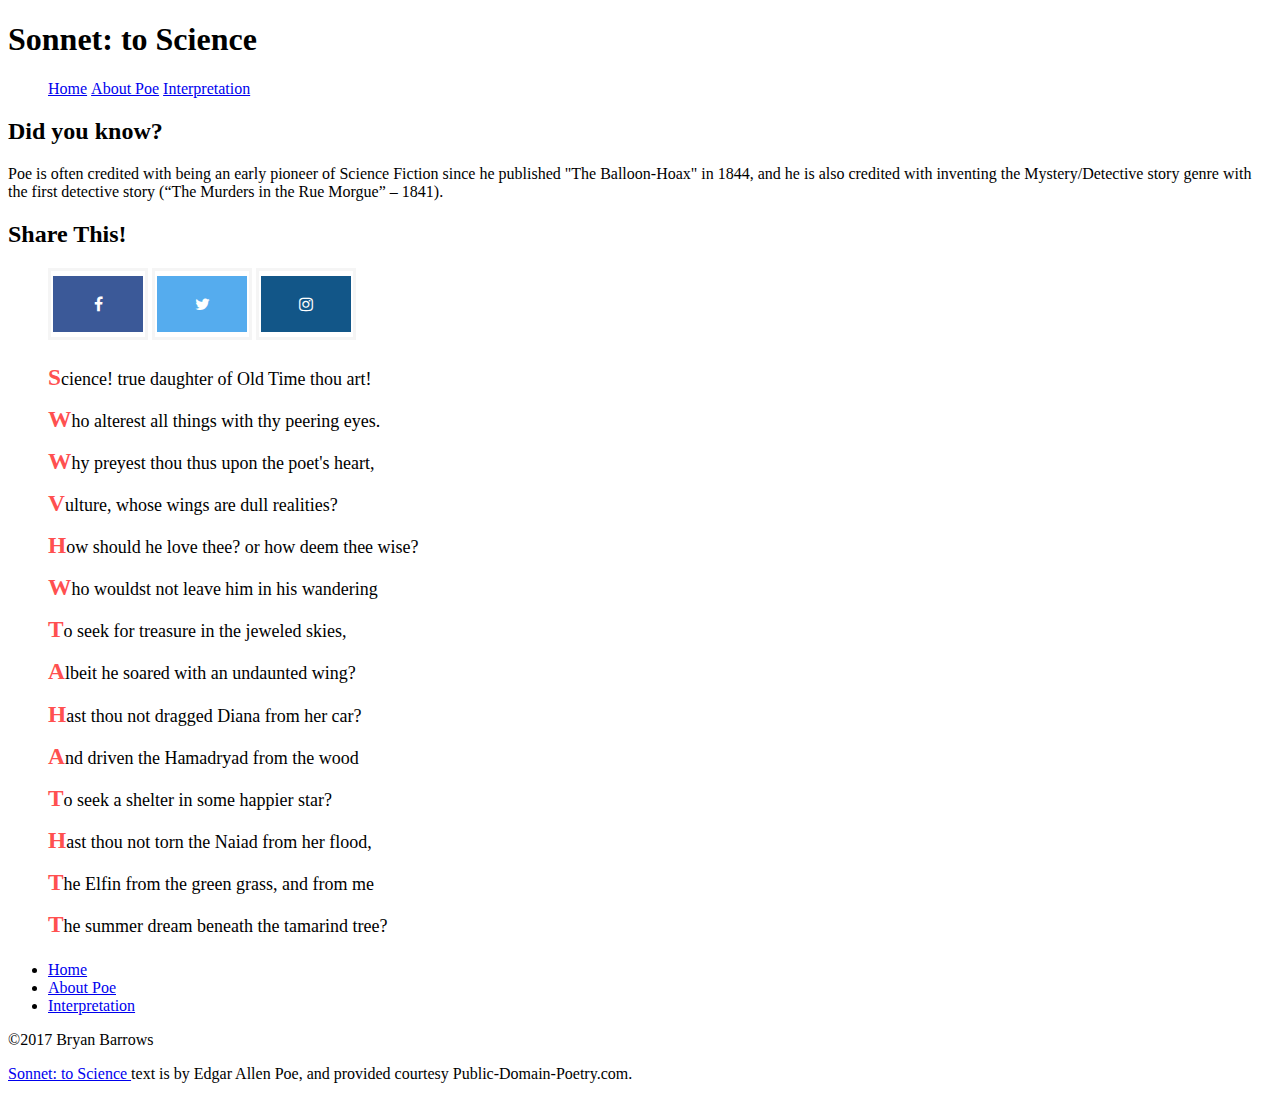
==== index.html @ b72d3bef "fixed footers" ====
<!DOCTYPE html>
<html>
<head>
    <meta charset="utf-8">
    <title>Sonnet: to Science - The Mini Site</title>
    <meta name="description" content="The advanced markup and page layout assignment.">
    <meta name="viewport" content="width=device-width, initial-scale=1">
    <link rel="stylesheet" href="styles.css">
    <!-- Add icon library -->
    <link rel="stylesheet" href="https://cdnjs.cloudflare.com/ajax/libs/font-awesome/4.7.0/css/font-awesome.min.css">

</head>
<body>
    <header>
        <h1>Sonnet: to Science</h1>
        <nav><!-- TODO: Add proper hrefs to links. -->
            <ul class="top-nav"><!-- TODO: Make this list be a horizontal navigation -->
                <li><a href="index.html" class="active">Home</a></li>
                <li><a href="about-poe.html">About Poe</a></li>
                <li><a href="interpretation.html">Interpretation</a></li>
            </ul>
        </nav>
    </header>
    <aside id="sidebar"><!-- TODO: Make sidebar float right. -->
        <h2>Did you know?</h2>
        <p>
            Poe is often credited with being an early pioneer of Science
            Fiction since he published "The Balloon-Hoax" in 1844, and he is
            also credited with inventing the Mystery/Detective story genre
            with the first detective story (&ldquo;The Murders in the Rue
            Morgue&rdquo; &ndash; 1841).
        </p>
        <h2>Share This!</h2>
        <ul class="social-links">
            <!-- Add font awesome icons -->
            <li><a href="http://facebook.com" class="fa fa-facebook"></a></li>
            <li><a href="http://twitter.com" class="fa fa-twitter"></a></li>
            <li><a href="http://instagram.com" class="fa fa-instagram"></a></li>
        </ul>
    </aside>
    <section id="content">
        <ul class="poem"><!-- TODO: Remove bullets and style poem -->
            <li>Science! true daughter of Old Time thou art!</li>
            <li>Who alterest all things with thy peering eyes.</li>
            <li>Why preyest thou thus upon the poet's heart,</li>
            <li>Vulture, whose wings are dull realities?</li>
            <li>How should he love thee? or how deem thee wise?</li>
            <li>Who wouldst not leave him in his wandering</li>
            <li>To seek for treasure in the jeweled skies,</li>
            <li>Albeit he soared with an undaunted wing?</li>
            <li>Hast thou not dragged Diana from her car?</li>
            <li>And driven the Hamadryad from the wood</li>
            <li>To seek a shelter in some happier star?</li>
            <li>Hast thou not torn the Naiad from her flood,</li>
            <li>The Elfin from the green grass, and from me</li>
            <li>The summer dream beneath the tamarind tree?</li>
        </ul>
    </section>
    <footer>
        <nav><!-- TODO: Add proper hrefs to links. -->
            <ul class="bottom-nav"><!-- TODO: Make this list be a horizontal navigation -->
                <li><a href="index.html" class="active">Home</a></li>
                <li><a href="about-poe.html">About Poe</a></li>
                <li><a href="interpretation.html">Interpretation</a></li>
            </ul>
        </nav>
        <p>&copy;2017 Bryan Barrows</p>
        <p class="smalltext">
            <a href="http://www.public-domain-poetry.com/edgar-allan-poe/sonnet-to-science-1747">
                Sonnet: to Science
            </a>
            text is by Edgar Allen Poe, and provided courtesy
            Public-Domain-Poetry.com.
        </p>
    </footer>
</body>
</html>
---- styles.css ----
/* Styles for the Advanced Markup assignment. */

.top-nav li {
    display: inline-block;
}

.poem {
    list-style-type: none;
}

.poem li {
    font-size: large;
    line-height: 1.8;
}

.poem li::first-letter {
    font-size: 130%;
    color: #ff5050;
    font-weight: bold;
}

.social-links {
    list-style-type: none;
}

.social-links li {
    border: 3px solid whitesmoke;
    display: inline-block;
}

.fa {
  padding: 20px;
  font-size: 30px;
  width: 50px;
  text-align: center;
  text-decoration: none;
  margin: 5px 2px;
}

.fa:hover {
    opacity: 0.7;
}

.fa-facebook {
  background: #3B5998;
  color: white;
}

.fa-twitter {
  background: #55ACEE;
  color: white;
}

.fa-instagram {
  background: #125688;
  color: white;
}
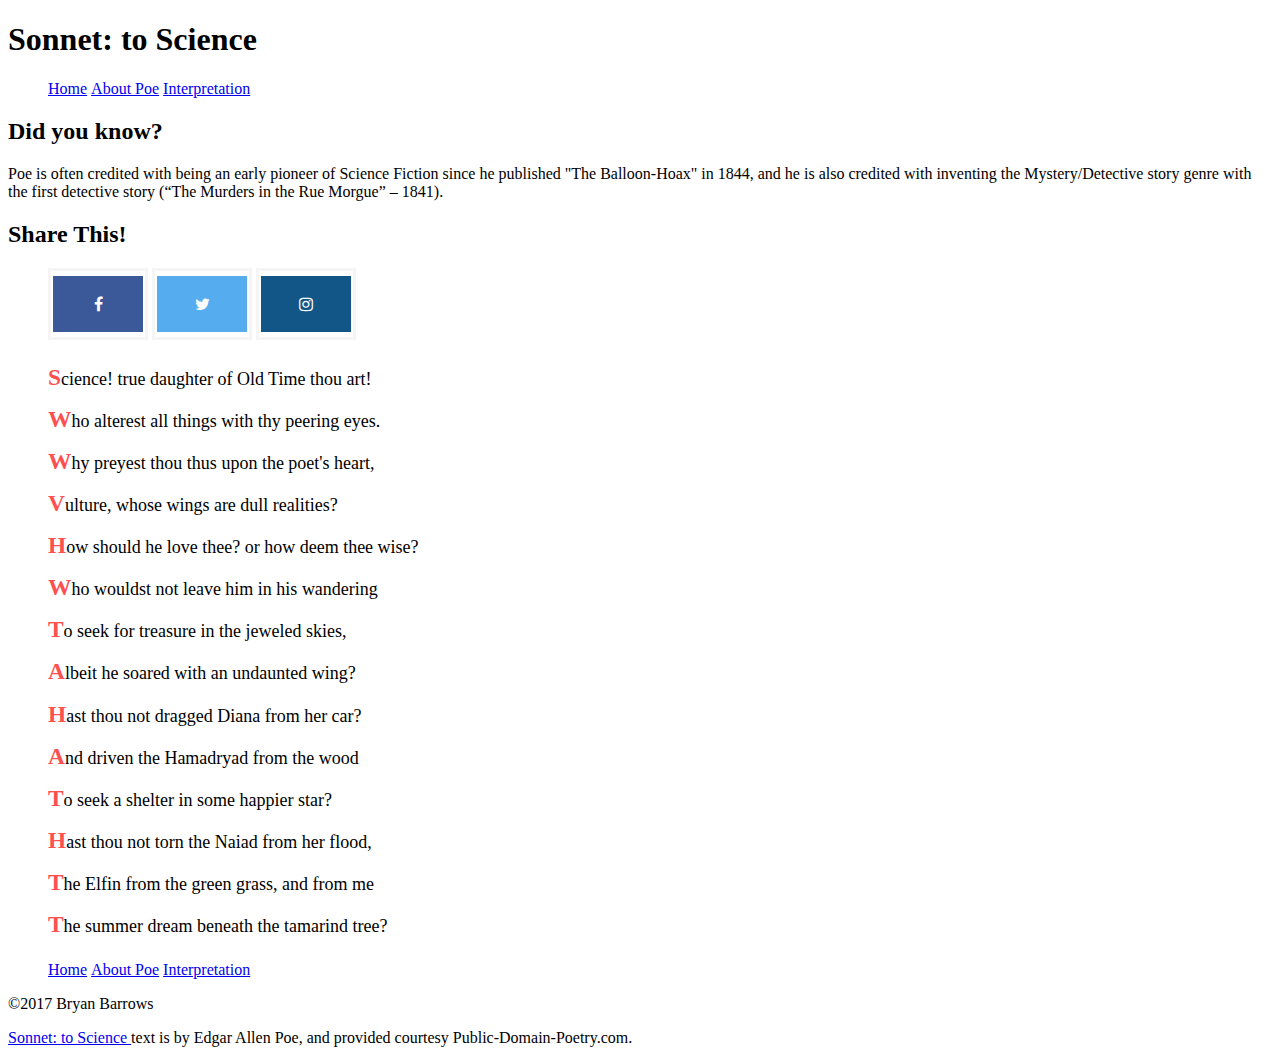
==== commit 3b1af2be: "changed scope to nav li so footers are also horizontal" ====
--- a/index.html
+++ b/index.html
@@ -13,8 +13,8 @@
 <body>
     <header>
         <h1>Sonnet: to Science</h1>
-        <nav><!-- TODO: Add proper hrefs to links. -->
-            <ul class="top-nav"><!-- TODO: Make this list be a horizontal navigation -->
+        <nav>
+            <ul class="top-nav">
                 <li><a href="index.html" class="active">Home</a></li>
                 <li><a href="about-poe.html">About Poe</a></li>
                 <li><a href="interpretation.html">Interpretation</a></li>
--- a/styles.css
+++ b/styles.css
@@ -1,6 +1,6 @@
 /* Styles for the Advanced Markup assignment. */
 
-.top-nav li {
+nav li {
     display: inline-block;
 }
 
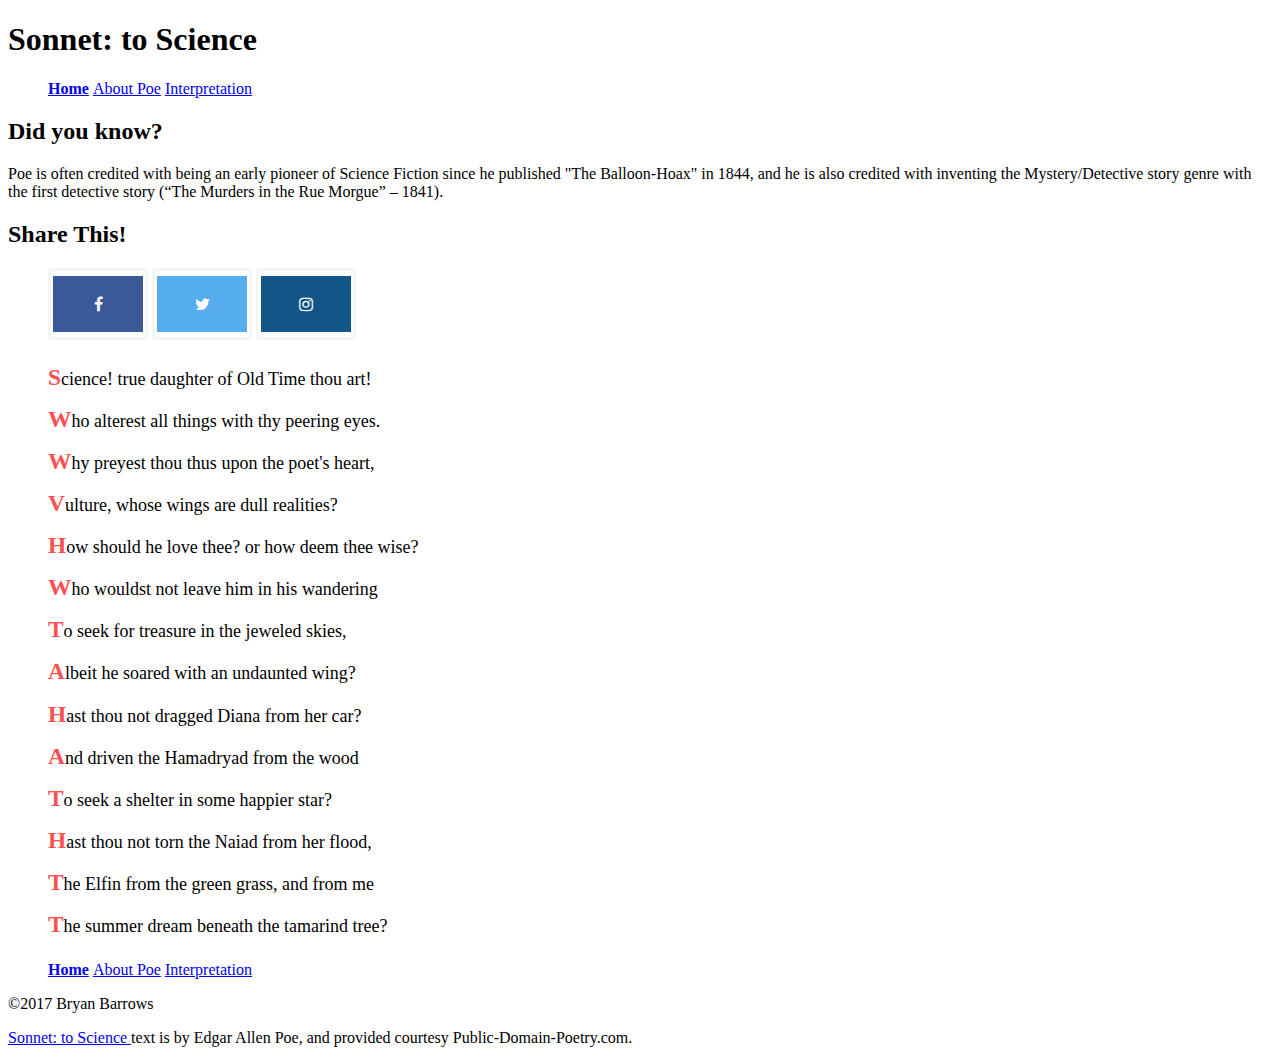
==== commit 3bfd2141: "change active class to font-weight bold" ====
--- a/index.html
+++ b/index.html
@@ -39,7 +39,7 @@
         </ul>
     </aside>
     <section id="content">
-        <ul class="poem"><!-- TODO: Remove bullets and style poem -->
+        <ul class="poem">
             <li>Science! true daughter of Old Time thou art!</li>
             <li>Who alterest all things with thy peering eyes.</li>
             <li>Why preyest thou thus upon the poet's heart,</li>
@@ -57,8 +57,8 @@
         </ul>
     </section>
     <footer>
-        <nav><!-- TODO: Add proper hrefs to links. -->
-            <ul class="bottom-nav"><!-- TODO: Make this list be a horizontal navigation -->
+        <nav>
+            <ul class="bottom-nav">
                 <li><a href="index.html" class="active">Home</a></li>
                 <li><a href="about-poe.html">About Poe</a></li>
                 <li><a href="interpretation.html">Interpretation</a></li>
--- a/styles.css
+++ b/styles.css
@@ -1,7 +1,11 @@
 /* Styles for the Advanced Markup assignment. */
 
-nav li {
+nav ul li {
     display: inline-block;
+}
+
+a.active {
+    font-weight: bold;
 }
 
 .poem {
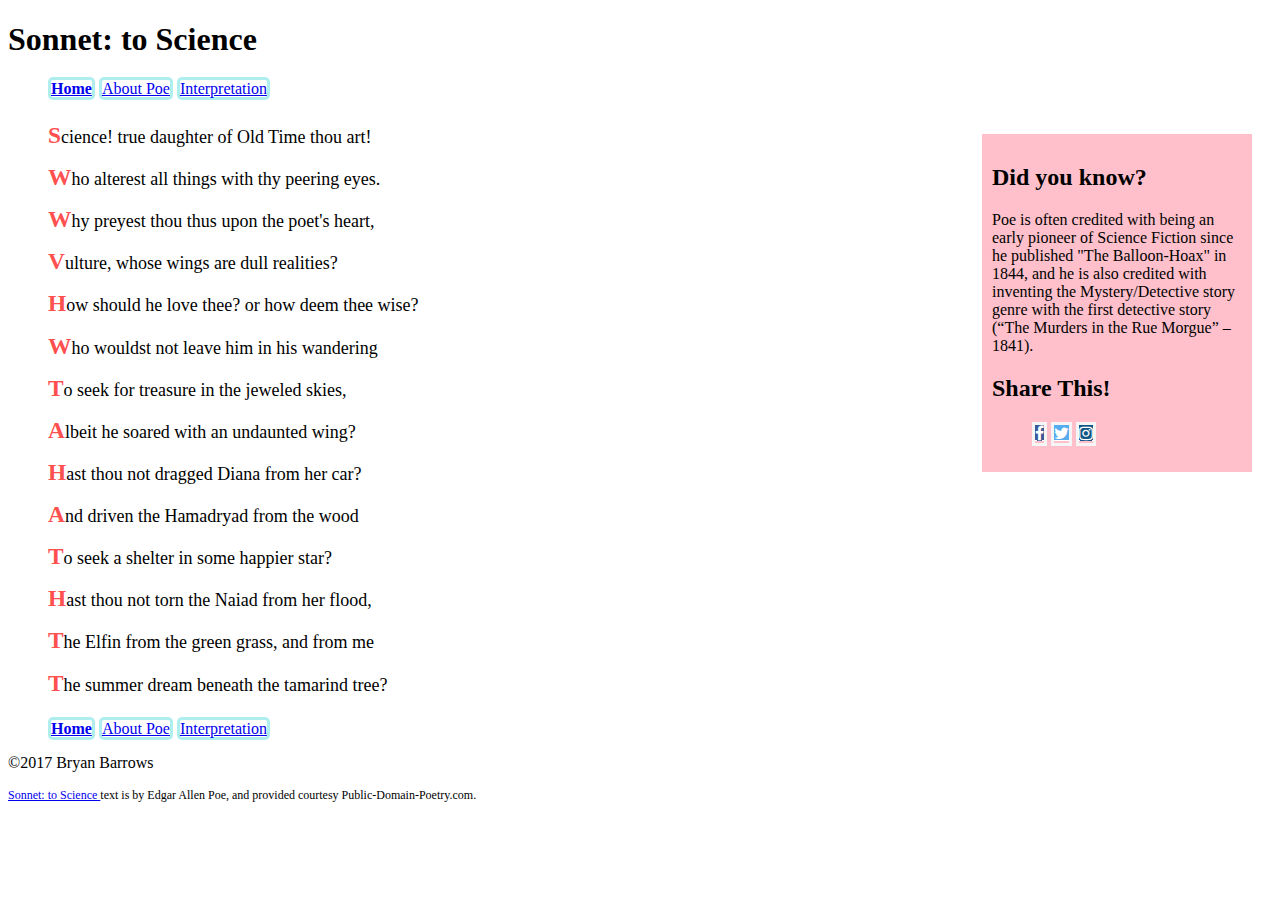
==== commit 0b75c983: "clean comments" ====
--- a/index.html
+++ b/index.html
@@ -21,7 +21,7 @@
             </ul>
         </nav>
     </header>
-    <aside id="sidebar"><!-- TODO: Make sidebar float right. -->
+    <aside id="sidebar">
         <h2>Did you know?</h2>
         <p>
             Poe is often credited with being an early pioneer of Science
--- a/styles.css
+++ b/styles.css
@@ -4,8 +4,42 @@
     display: inline-block;
 }
 
+nav a {
+    border: 3px solid paleturquoise;
+    border-radius: 5px;
+}
+
+nav a:hover {
+    font-size: 115%;
+}
+
 a.active {
     font-weight: bold;
+}
+
+#sidebar {
+    width: 250px;
+    float: right;
+    background-color: pink;
+    padding: 10px;
+    margin: 20px;
+}
+
+figure { 
+    float: left;
+    margin-top: 20px;
+    margin-bottom: 0px;
+    margin-left: 10px;
+    margin-right: 25px;
+    padding-left: 5px;
+    padding-bottom: 0px;
+    font-size: 75%;
+    font-weight: bold;
+    text-align: center;
+}
+
+.smalltext {
+    font-size: 75%;
 }
 
 .poem {
@@ -33,13 +67,28 @@
 }
 
 .fa {
-  padding: 20px;
-  font-size: 30px;
-  width: 50px;
+  /* padding: 10px;
+  font-size: 20px;
+  width: 30px;
   text-align: center;
   text-decoration: none;
   margin: 5px 2px;
+  line-height: 25px; */
+  
 }
+
+/* ul li a i {
+    background: #205D7A;
+    color: #fff;
+    width: 40px;
+    height: 40px;
+    border-radius: 20px;
+    font-size: 25px;
+    text-align: center;
+    margin-right: 10px;
+    padding-top: 15%;
+    transition: all 0.2s ease-in-out;
+} */
 
 .fa:hover {
     opacity: 0.7;
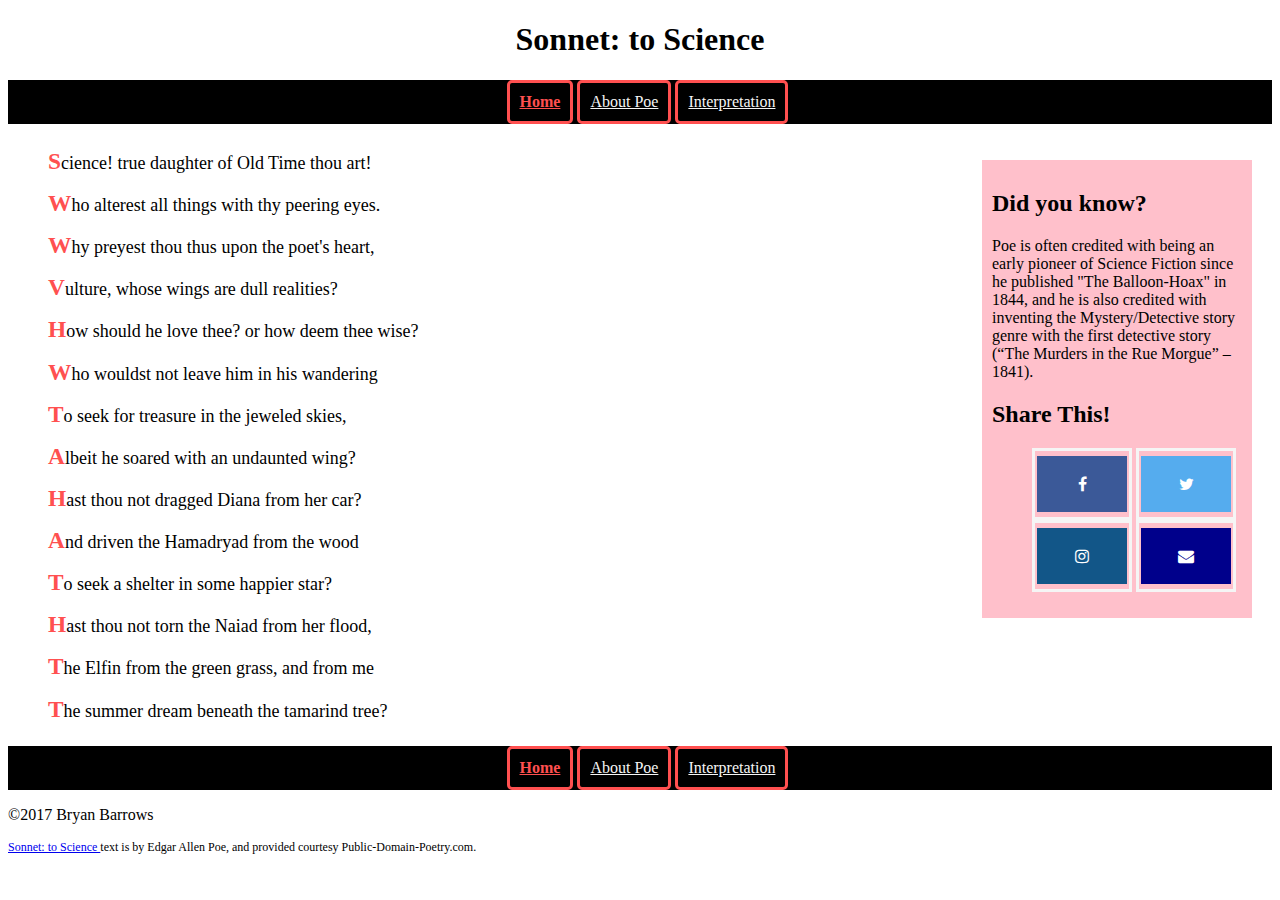
==== commit be5b83da: "keep on tweaking social/share section" ====
--- a/index.html
+++ b/index.html
@@ -36,6 +36,8 @@
             <li><a href="http://facebook.com" class="fa fa-facebook"></a></li>
             <li><a href="http://twitter.com" class="fa fa-twitter"></a></li>
             <li><a href="http://instagram.com" class="fa fa-instagram"></a></li>
+            <li><a href="mailto:?to=&subject=Edgar%20Allen%20Poe%20Biography&body=https://bbarrows89.github.io/wats1010-advanced-markup/" 
+                class="fa fa-envelope"></a></li>
         </ul>
     </aside>
     <section id="content">
--- a/styles.css
+++ b/styles.css
@@ -1,20 +1,42 @@
 /* Styles for the Advanced Markup assignment. */
 
-nav ul li {
+nav {
+    background-color: black;
+}
+
+nav ul {
+    text-align: center;
+    padding-right: 25px;
+}
+
+nav li {
     display: inline-block;
 }
 
 nav a {
-    border: 3px solid paleturquoise;
+    border: 3px solid #ff5050;
     border-radius: 5px;
+    color: whitesmoke;
+    padding: 10px;
+    display: inline-block;
 }
 
 nav a:hover {
-    font-size: 115%;
+    z-index: 100;
+    transform: scale(1.05,1.05);
 }
 
 a.active {
     font-weight: bold;
+    color: #ff5050
+}
+
+.body {
+    text-indent: 25px;
+}
+
+h1 {
+    text-align: center;
 }
 
 #sidebar {
@@ -28,7 +50,7 @@
 figure { 
     float: left;
     margin-top: 20px;
-    margin-bottom: 0px;
+    margin-bottom: 10px;
     margin-left: 10px;
     margin-right: 25px;
     padding-left: 5px;
@@ -74,8 +96,16 @@
   text-decoration: none;
   margin: 5px 2px;
   line-height: 25px; */
+
+ /* borrowed settings from my css project, which worked nicely */
+  padding: 20px;
+  font-size: 30px;
+  width: 50px;
+  text-align: center;
+  text-decoration: none;
+  margin: 5px 2px;
+}
   
-}
 
 /* ul li a i {
     background: #205D7A;
@@ -95,16 +125,21 @@
 }
 
 .fa-facebook {
-  background: #3B5998;
-  color: white;
+    background: #3B5998;
+    color: white;
 }
 
 .fa-twitter {
-  background: #55ACEE;
-  color: white;
+    background: #55ACEE;
+    color: white;
 }
 
 .fa-instagram {
-  background: #125688;
-  color: white;
-}+    background: #125688;
+    color: white;
+}
+
+.fa-envelope {
+    background: darkblue;
+    color: white;
+} 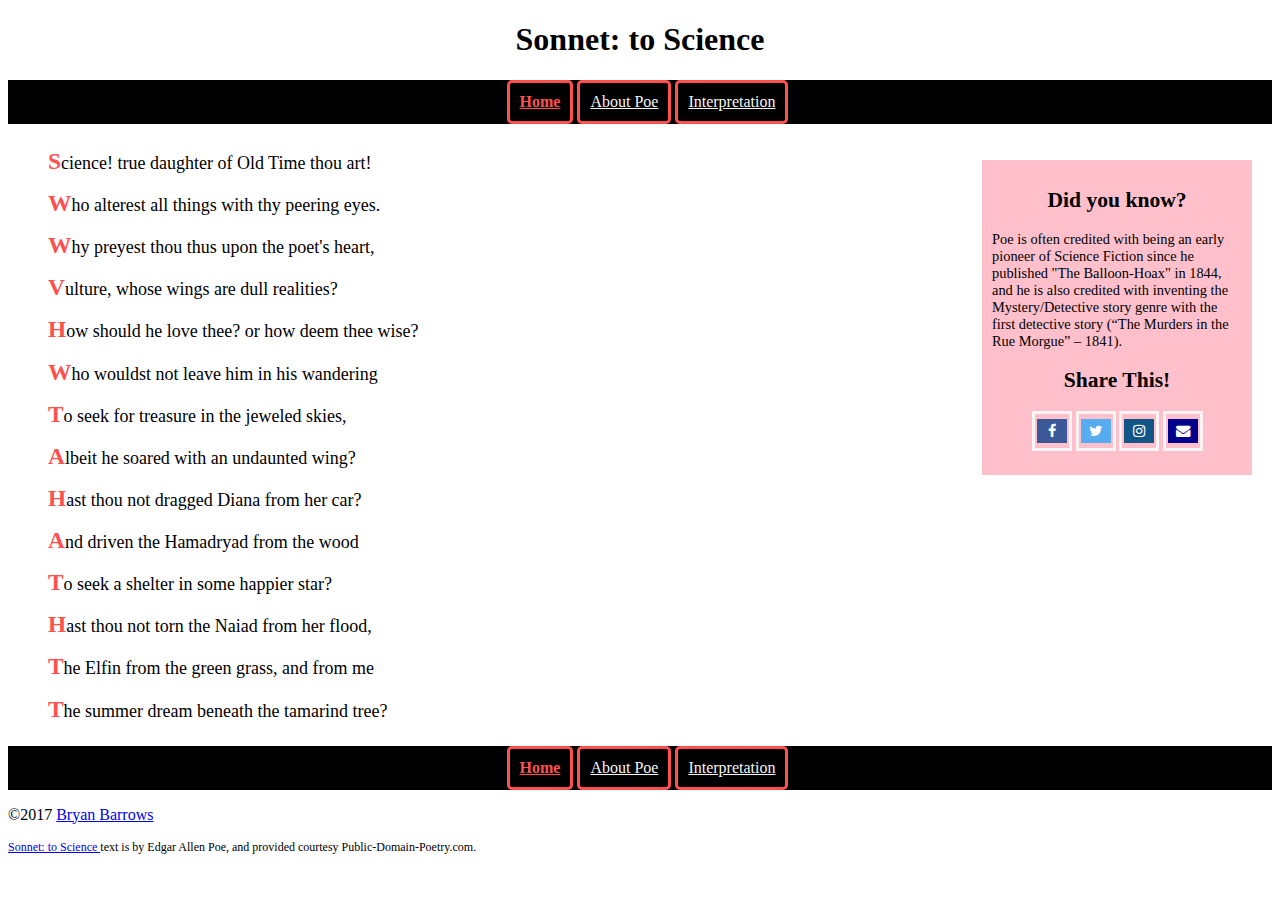
==== commit 99917f52: "made social icons smaller... made aside text smaller... copyright/my name now links to my github" ====
--- a/index.html
+++ b/index.html
@@ -66,7 +66,7 @@
                 <li><a href="interpretation.html">Interpretation</a></li>
             </ul>
         </nav>
-        <p>&copy;2017 Bryan Barrows</p>
+        <p>&copy;2017 <a href="http://www.github.com/bbarrows89">Bryan Barrows</a></p>
         <p class="smalltext">
             <a href="http://www.public-domain-poetry.com/edgar-allan-poe/sonnet-to-science-1747">
                 Sonnet: to Science
--- a/styles.css
+++ b/styles.css
@@ -31,11 +31,15 @@
     color: #ff5050
 }
 
+a:hover {
+    color: pink;
+}
+
 .body {
     text-indent: 25px;
 }
 
-h1 {
+h1, h2 {
     text-align: center;
 }
 
@@ -45,6 +49,7 @@
     background-color: pink;
     padding: 10px;
     margin: 20px;
+    font-size: 90%
 }
 
 figure { 
@@ -86,40 +91,28 @@
 .social-links li {
     border: 3px solid whitesmoke;
     display: inline-block;
+    padding: 0px;
+    margin: 0px;
 }
 
 .fa {
-  /* padding: 10px;
+  padding: 5px;
   font-size: 20px;
-  width: 30px;
+  width: 20px;
   text-align: center;
   text-decoration: none;
   margin: 5px 2px;
-  line-height: 25px; */
+  line-height: 25px; 
 
  /* borrowed settings from my css project, which worked nicely */
-  padding: 20px;
+/*   padding: 20px;
   font-size: 30px;
   width: 50px;
   text-align: center;
   text-decoration: none;
-  margin: 5px 2px;
+  margin: 5px 2px; */
 }
   
-
-/* ul li a i {
-    background: #205D7A;
-    color: #fff;
-    width: 40px;
-    height: 40px;
-    border-radius: 20px;
-    font-size: 25px;
-    text-align: center;
-    margin-right: 10px;
-    padding-top: 15%;
-    transition: all 0.2s ease-in-out;
-} */
-
 .fa:hover {
     opacity: 0.7;
 }
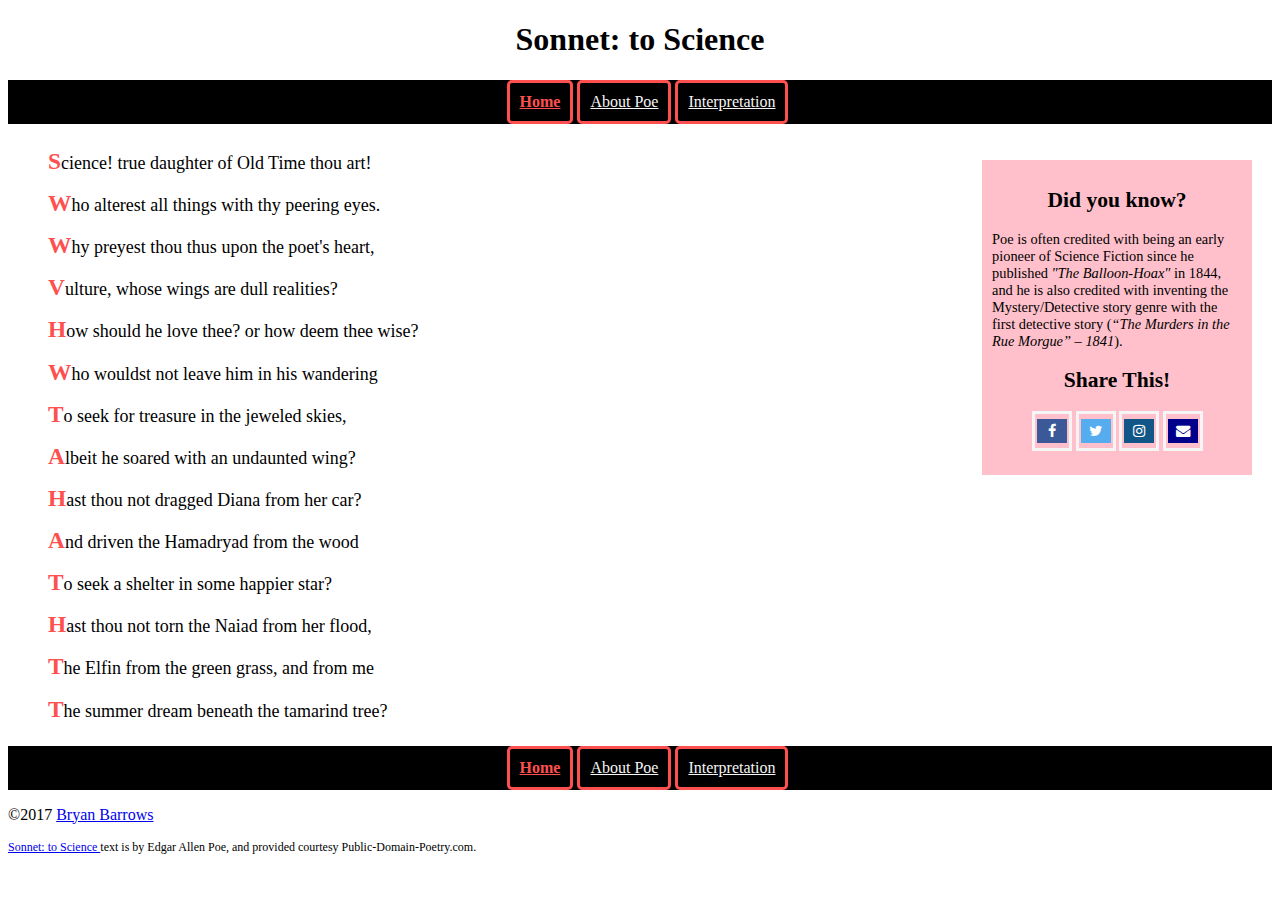
==== commit b01b6ae9: "italicized a few things" ====
--- a/index.html
+++ b/index.html
@@ -25,10 +25,10 @@
         <h2>Did you know?</h2>
         <p>
             Poe is often credited with being an early pioneer of Science
-            Fiction since he published "The Balloon-Hoax" in 1844, and he is
+            Fiction since he published <i>"The Balloon-Hoax"</i> in 1844, and he is
             also credited with inventing the Mystery/Detective story genre
-            with the first detective story (&ldquo;The Murders in the Rue
-            Morgue&rdquo; &ndash; 1841).
+            with the first detective story (<i>&ldquo;The Murders in the Rue
+            Morgue&rdquo; &ndash; 1841</i>).
         </p>
         <h2>Share This!</h2>
         <ul class="social-links">
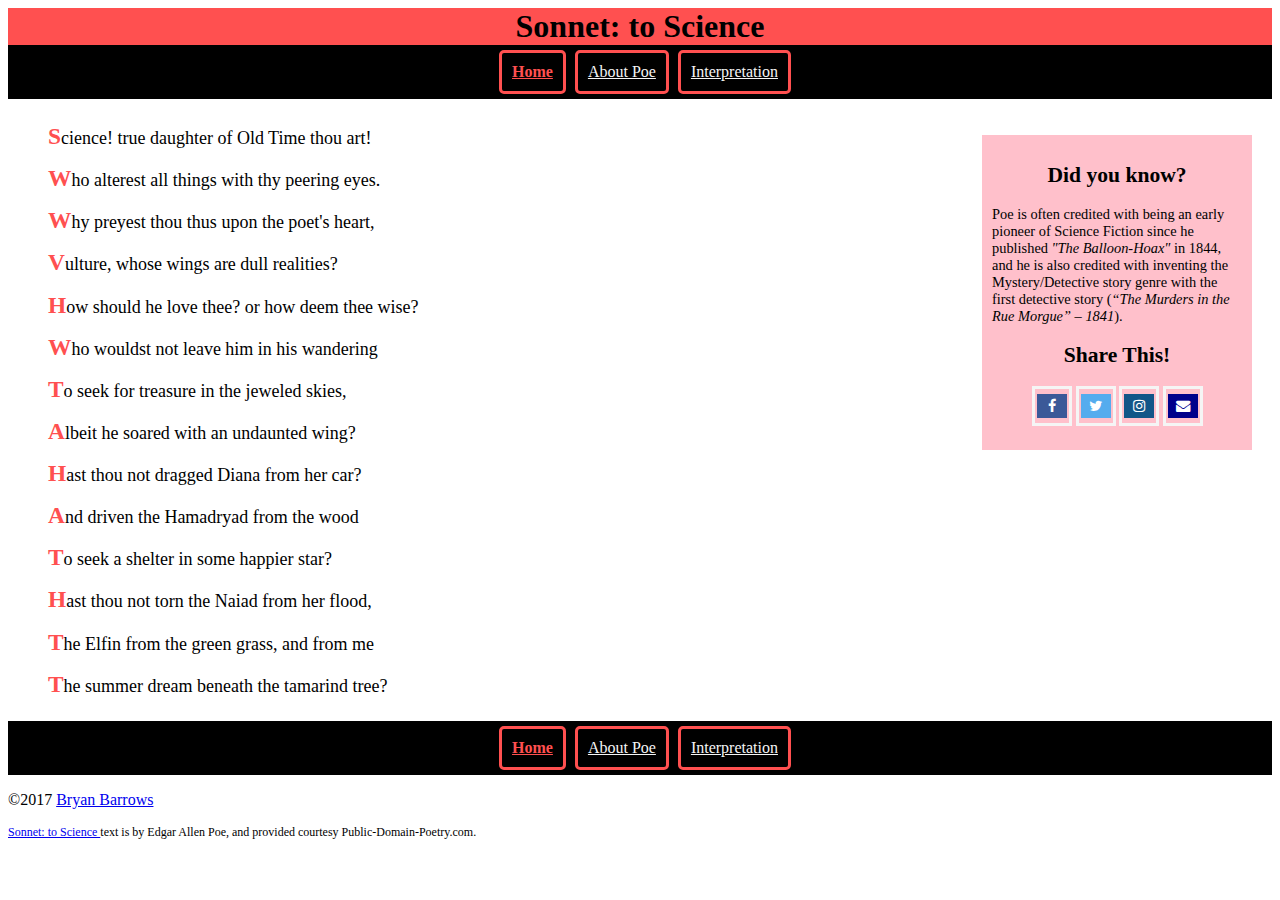
==== commit fb189904: "changed titles" ====
--- a/index.html
+++ b/index.html
@@ -2,7 +2,7 @@
 <html>
 <head>
     <meta charset="utf-8">
-    <title>Sonnet: to Science - The Mini Site</title>
+    <title>Sonnet: to Science - Bryan's Mini Site</title>
     <meta name="description" content="The advanced markup and page layout assignment.">
     <meta name="viewport" content="width=device-width, initial-scale=1">
     <link rel="stylesheet" href="styles.css">
--- a/styles.css
+++ b/styles.css
@@ -2,15 +2,29 @@
 
 nav {
     background-color: black;
+    margin: 0;
+    padding: 0;
+}
+
+.top-nav {
+    margin-top: 0px;
+}
+
+h1 {
+    background-color: #ff5050;
+    padding: 0;
+    margin: 0;
 }
 
 nav ul {
     text-align: center;
-    padding-right: 25px;
+    padding-right: 35px;
 }
 
 nav li {
     display: inline-block;
+    padding: 5px 0px 5px 0px;
+    margin: 0px 0px 0px 5px;
 }
 
 nav a {
